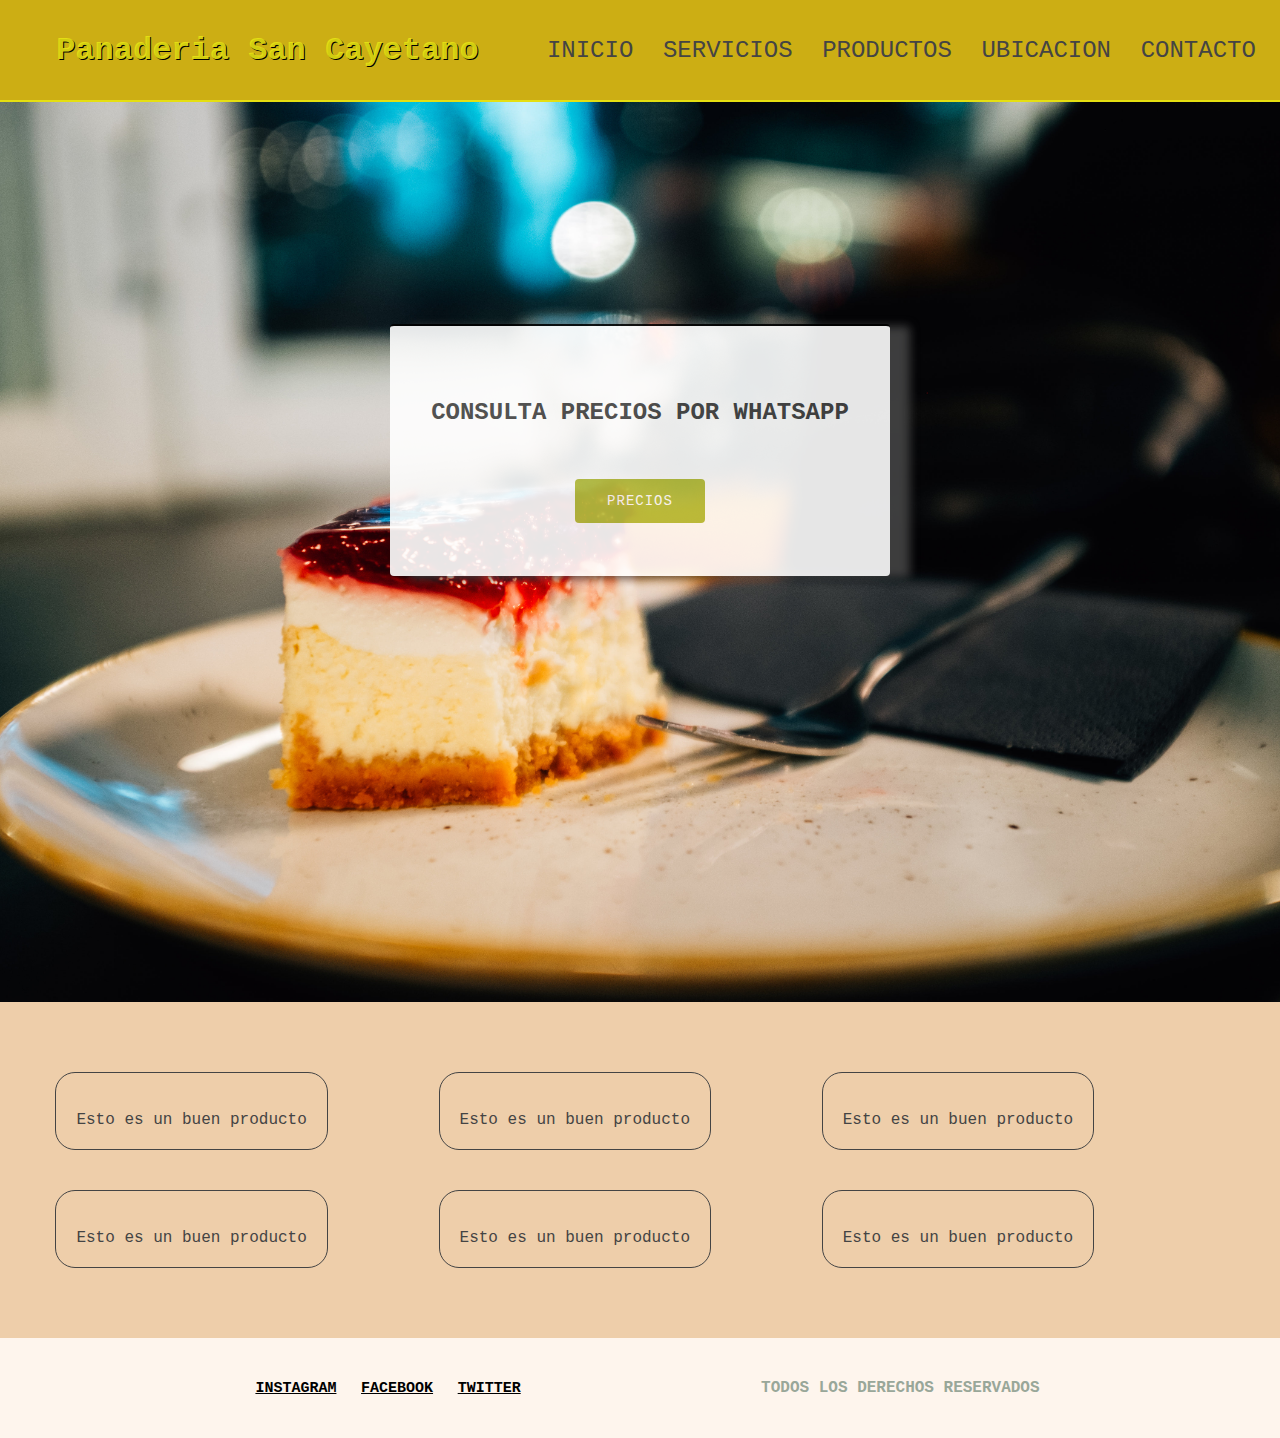
==== index.html @ 1cddc186 "inicial" ====
<!DOCTYPE html>
<html lang="es">
<head>
    <meta charset="UTF-8">
    <meta http-equiv="X-UA-Compatible" content="IE=edge">
    <meta name="viewport" content="width=device-width, initial-scale=1.0">
    <title>Panaderia San Cayetano</title>
    <link rel="stylesheet" href="css/style.css">
</head>
<body class="bodyPadreGrid">
    <!-- Header con nav -->
    <header class="header">
        <h1><a href="#">Panaderia San Cayetano</a></h1>
        <nav class="navHeader">
            <ul>
                <li><a href="#">Inicio</a></li>
                <li><a href="pages/servicios.html">Servicios</a></li>
                <li><a href="pages/productos.html">Productos</a></li>
                <li><a href="pages/ubicacion.html">Ubicacion</a></li>
                <li><a href="pages/contacto.html">Contacto</a></li>
            </ul>
        </nav>
    </header>   

    <div class="imagenFondo">
        <div class="consultaPrecio">
        <h2>Consulta precios por Whatsapp</h2>
        <a class="precios" href="https://wa.me/+5491169719906">PRECIOS</a>

        </div>
    </div>
    <main>
        <section id="productos">
            <div class="galeria">
                <div class="producto">
                    <img src="../panaderia/img/postre.jpg" alt="">
                </div>
                <div class="pieProducto"></div>
                    <p>Esto es un buen producto</p>
            </div>
            <div class="galeria">
                <div class="producto">
                    <img src="../panaderia/img/postre.jpg" alt="">
                </div>
                <div class="pieProducto"></div>
                    <p>Esto es un buen producto</p>
            </div>
            <div class="galeria">
                <div class="producto">
                    <img src="../panaderia/img/postre.jpg" alt="">
                </div>
                <div class="pieProducto"></div>
                    <p>Esto es un buen producto</p>
            </div>
            <div class="galeria">
                <div class="producto">
                    <img src="../panaderia/img/postre.jpg" alt="">
                </div>
                <div class="pieProducto"></div>
                    <p>Esto es un buen producto</p>
            </div>
            <div class="galeria">
                <div class="producto">
                    <img src="../panaderia/img/postre.jpg" alt="">
                </div>
                <div class="pieProducto"></div>
                    <p>Esto es un buen producto</p>
            </div>
            <div class="galeria">
                <div class="producto">
                    <img src="../panaderia/img/postre.jpg" alt="">
                </div>
                <div class="pieProducto"></div>
                    <p>Esto es un buen producto</p>
            </div>
        </section>
    </main>

    <footer id="footer">
        <nav>
            <ul>
                <li><i class="instagram"></i><a href="https://www.instagram.com/panaderia.sc/" target="_blank" >Instagram</a></li>
                <li><i class="facebook"></i><a href="#footer">Facebook</a></li>
                <li><i class="twitter"></i><a href="#footer">Twitter</a></li>
            </ul>
        </nav>
        <div>
            <h4>TODOS LOS DERECHOS RESERVADOS</h4>
        </div>
    </footer>
    
</body>
</html>
---- css/style.css ----
* {
    margin: 0;
    padding: 0;
}

body {
    font-family: 'Courier New', Courier, monospace;
    color: #444444;
    background-color: rgb(238, 206, 170);
}

header {
    display: flex;
    align-items: center;
    justify-content: space-around;
    height: 100px;
    background-color: rgb(204, 174, 20);
    border-bottom: #e7e312e8 solid 2px;
    grid-area: header;
    width: 100%;
    z-index: 2;
}

h1 {
    margin-left: 1rem;
    padding-left: 1rem;
}


h1 a {
    text-decoration: none;
    color: #e7e312e8;
    font-size: 2rem;
    text-shadow: rgb(0, 0, 0) 1px 1px;
}

.header nav ul li {
    display: inline-block;
    list-style-type: none;
}

.header nav ul li a {
    text-decoration: none;
    color: #444444;
    font-size: 1.5rem;
    margin-left: 20px;
    text-transform: uppercase;
}

.imagenFondo {
    background-image: url("../img/postre.jpg");
    background-size: cover;
    height: 100vh;
    grid-area: imagenFondo;
}

.consultaPrecio {
    border-top: 2px solid black;
    border-radius: 4px;
    height: 250px;
    width: 500px;
    margin: 30px;
    position: absolute;
    top: 0;
    bottom: 0;
    left: 0;
    right: 0;
    margin: auto;
    background-color: #fff;
    text-align: center;
    display: flex;
    flex-direction: column;
    align-items: center;
    justify-content: space-evenly;
    box-shadow: 20px 2px 10px;
    opacity: 90%;

    max-width: 90%;
}

.precios {
    text-decoration: none;
    font-size: 14px;
    letter-spacing: 1px;
    display: inline-block;
    padding: 14px 32px;
    border-radius: 4px;
    color: #fff;
    background-color: #b7c03f;
 }

#productos {
    margin-top: 50px;
    margin-bottom: 50px;
    display: flex;
    justify-content: space-around;
    align-items: center;
    flex-wrap: wrap;
    grid-area: productos;
}

#productos img {
    height: 200px;
    border-radius: 20px;
}

.galeria {
    margin: 20px;
    padding: 20px;
    border: 1px solid #444444;
    border-radius: 20px;
    text-align: center;
}

.bodyPadreGrid {
    display: grid;
    grid-template-areas: 
    "header header header"
    "imagenFondo imagenFondo imagenFondo"
    "productos productos productos"
    "footer footer footer"

}

h2 {
    text-align: center;
    grid-area: servicios;
    margin-top: 20px;
    text-transform: uppercase;
}



.seccion {
    margin: 50px;
    padding: 30px;
    border: solid 1px #8d8f84;
    border-radius: 4px;
}

.serviciosA {
    grid-area: serviciosA;
    text-align: center;
}

.serviciosB {
    grid-area: serviciosB;
    text-align: center;
}

.serviciosC {
    grid-area: serviciosC;
    text-align: center;
}

.serviciosD {
    grid-area: serviciosD;
    text-align: center;
}

.gridServicios {
    display: grid;
    grid-template-areas: 
    "header header"
    "servicios servicios"
    "serviciosB serviciosA"
    "serviciosD serviciosC"
    "footer footer"
    
    ;
}

.gridUbicacion {
    display: grid;
    grid-template-areas: 
    "header"
    "mapa"
    "footer"
    ;
}

.gridContacto {
    display: grid;
    grid-template-areas: 
    "header"
    "contacto"
    "footer"
    ;
}

.gridProductos {
    display: grid;
    grid-template-areas: 
    "header"
    "productos"
    "footer"
    ;
}

#mapa {
    text-align: center;
    margin-top: 20px;
    grid-area: mapa;
}

#contacto {
    margin-top: 50px;
    margin-bottom: 50px;
    display: flex;
    align-items: center;
    justify-content: center;
    grid-area: contacto;
}

#contacto form {
    display: flex;
    flex-direction: column;
    text-align: center;
    width: 50vw;
}

.campo {
    display: block;
    width: 50%;
    padding: 10px;
    margin: 10px auto;
}

.tamBotonForm {
    width: 200px;
    margin: auto;
}

footer {
    background-color: #FEF5ED;
    width: 100%;
    height: 100px;
    display: flex;
    justify-content: space-evenly;
    align-items: center;
    grid-area: footer;
}

footer nav {
    flex-direction: column;
}

footer ul li {
    list-style-type: none;
    display: inline-block;
    
}

footer ul li a {
    margin-left: 15px;
    text-transform: uppercase;
    font-weight: bold;
    color: black;
    border-radius: 4px;
    font-size: 15px;
}

footer h4 {
    color: #99A799;
}

/* TABLET */
@media (max-width: 768px) {
    .gridServicios {
        display: grid;
        grid-template-areas: 
        "header"
        "servicios"
        "serviciosB"
        "serviciosA"
        "serviciosD"
        "serviciosC"
        "footer"
    }

    .seccion {
        margin: 10px;
        padding: 10px;
        border: solid 1px #8d8f84;
        border-radius: 4px;
        font-size: 1rem;
    }
    
    .header nav ul li a {
        text-decoration: none;
        color: #444444;
        font-size: 0.9rem;
        margin-left: 0px;
        text-transform: uppercase;
    }

    h1 a {
        text-decoration: none;
        color: #e7e312e8;
        font-size: 1rem;
        text-shadow: rgb(0, 0, 0) 1px 1px;
        margin-left: 0px;

    }

    #contacto {
        flex-direction: column;
    }

    .campo {
        display: block;
        width: 100%;
        margin: 10px auto;
    }

}
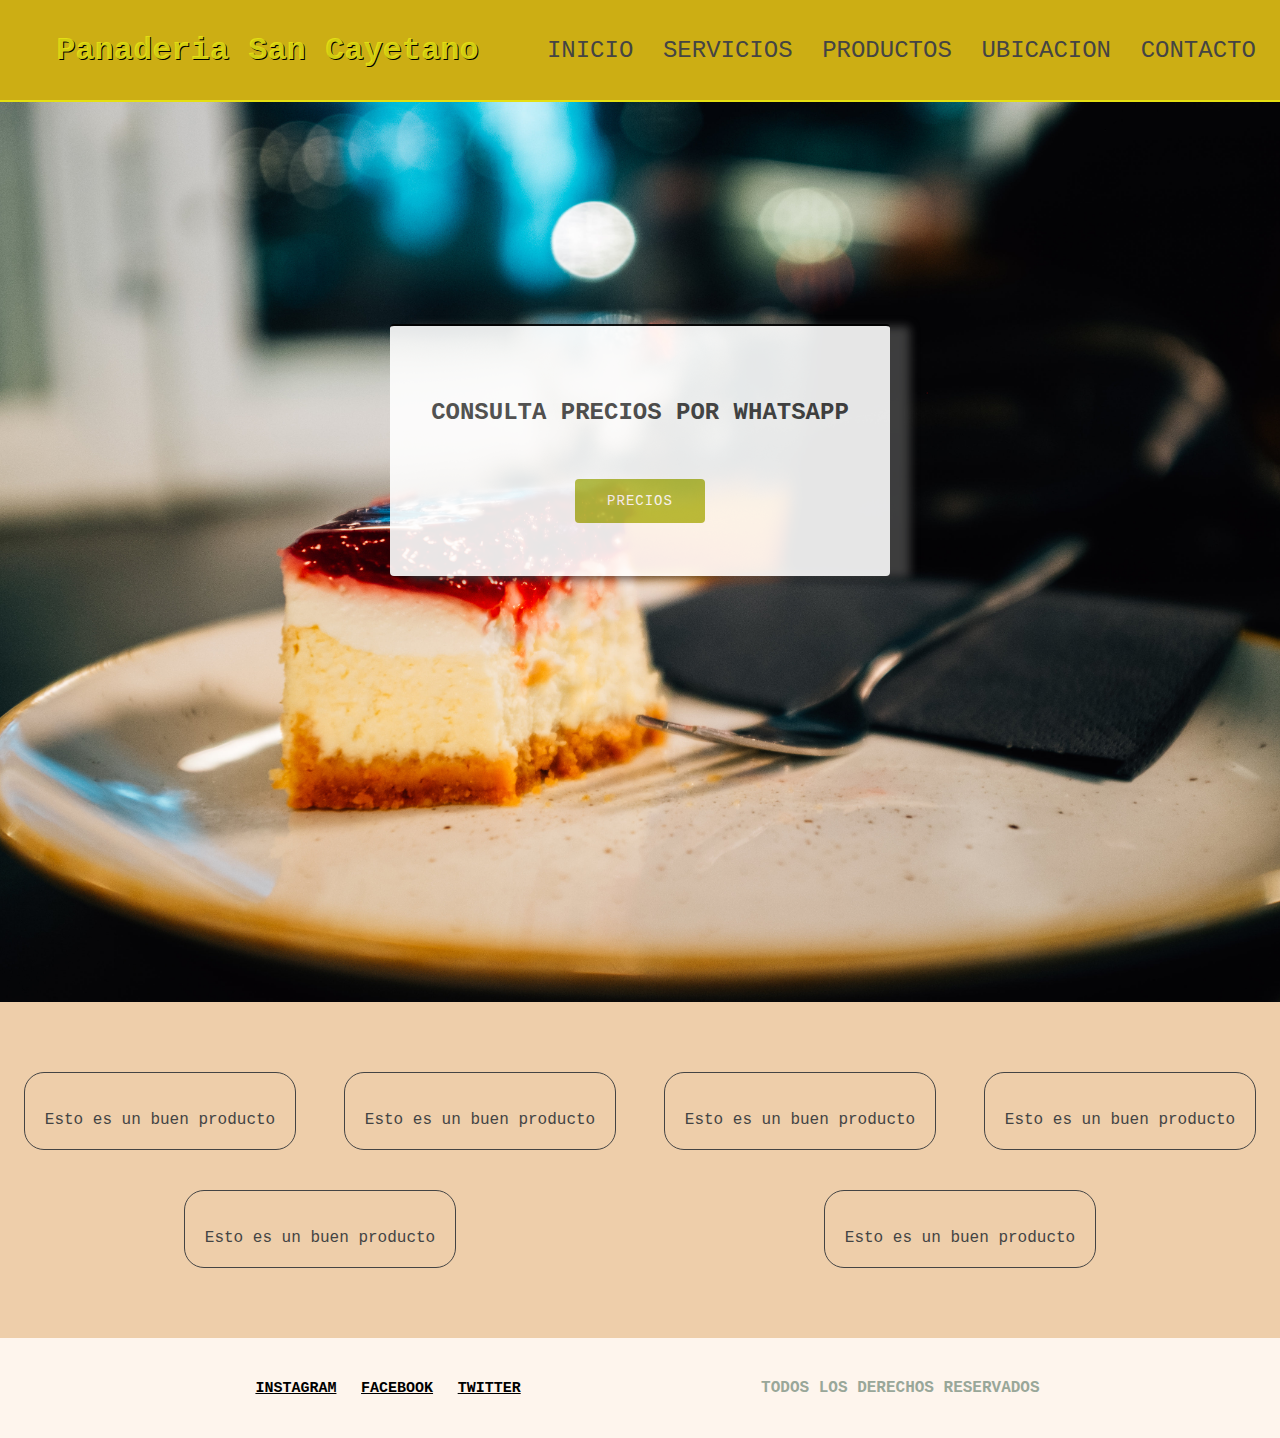
==== commit a8268c31: "Añadi formulario temporal" ====
--- a/index.html
+++ b/index.html
@@ -5,9 +5,12 @@
     <meta http-equiv="X-UA-Compatible" content="IE=edge">
     <meta name="viewport" content="width=device-width, initial-scale=1.0">
     <title>Panaderia San Cayetano</title>
+    <!-- CSS only -->
+<link href="https://cdn.jsdelivr.net/npm/bootstrap@5.2.0/dist/css/bootstrap.min.css" rel="stylesheet" integrity="sha384-gH2yIJqKdNHPEq0n4Mqa/HGKIhSkIHeL5AyhkYV8i59U5AR6csBvApHHNl/vI1Bx" crossorigin="anonymous">
     <link rel="stylesheet" href="css/style.css">
+
 </head>
-<body class="bodyPadreGrid">
+<body>
     <!-- Header con nav -->
     <header class="header">
         <h1><a href="#">Panaderia San Cayetano</a></h1>
